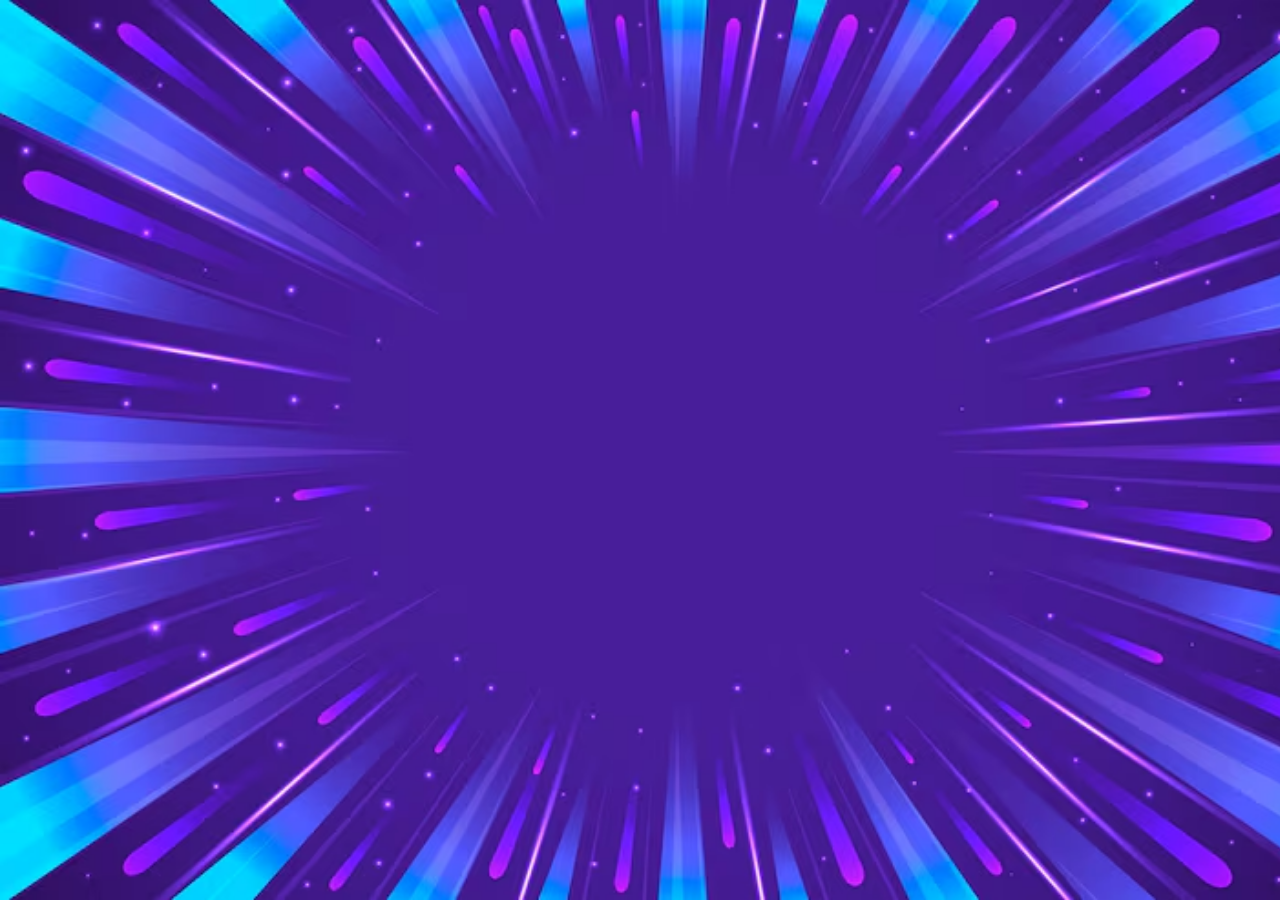
==== pokeapi/pokeapi.html @ 6d41d545 "Add files via upload" ====
<!DOCTYPE html>
<html lang="en">
<head>
    <meta charset="UTF-8">
    <meta name="viewport" content="width=device-width, initial-scale=1.0">
    <title>Pokedex</title>
    <link rel="shortcut icon" href="./poke-ball.jpg" type="image/x-icon">
    <link rel="stylesheet" href="./style.css">
</head>
<body>
    <main id="contenedor">
    </main>
    <script src="./main.js"></script>
</body>
</html>
---- pokeapi/style.css ----
body {
    font-family: Arial, sans-serif;
    background-image: url("./fondo.avif");
    background-attachment: fixed;
    background-size: cover;
    background-repeat: no-repeat;
}

main {
    max-width: 1000px;
    margin: 0 auto;
    display: grid;
    grid-template-columns: 1fr 1fr 1fr;
    grid-auto-flow: dense;
    gap: 1rem;
}

#poke-card {
    height: 250px;
    background-color: whitesmoke;
    border: 1px solid black;
    border-radius: 1rem;
    box-shadow: 0 0 3rem -1rem rgba(0, 0, 0, 0.25);
    padding-block: 1rem;
    text-transform: uppercase;
    position: relative;
    isolation: isolate;
}

#id-back {
    position: absolute;
    top: 0;
    left: 50%;
    transform: translate(-50%, -55%);
    font-size: 6rem;
    font-weight: 800;
    color: lightgray;
    z-index: -1;
    overflow: hidden;
}

#poke-imagen {
    padding-inline: 1rem;
    display: flex;
    justify-content: center;
}

#poke-imagen img {
    width: 100%;
    max-width: 6rem;
}

#poke-info {
    display: flex;
    flex-direction: column;
    gap: .5rem;
    padding-inline: 1rem;
    align-items: center;
    text-align: center;
}

#nombre-contenedor {
    display: flex;
    align-items: center;
    gap: 2rem;
    flex-wrap: wrap;
    justify-content: center;
}

#poke-id {
    padding: .2em .5em;
    background-color: white;
    padding: .25 .5rem;
    border-radius: 100vmax;
    font-size: small;
    font-weight: 500;
}

#poke-nombre {
    font-size: 1.4rem;
}

#poke-tipos {
    display: flex;
    gap: 0.5rem;
    font-size: .75rem;
    font-weight: 500;
    flex-wrap: wrap;
    justify-content: center;
}

.tipo {
    padding: .25rem .5rem;
    border-radius: 100vmax;
}

#poke-stats {
    display: flex;
    gap: 1rem;
    font-size: .85rem;
    justify-content: center;
    align-items: center;
}

.stat {
    background-color: lightgray;
    padding: .25rem .5rem;
    border-radius: 100vmax;
}


.normal {
    background-color: #A8A77A;
    color: black;
}

.fire {
    background-color: #F1802C;
    color: black;
}

.water {
    background-color: #678EEE;
    color: white;
}

.grass {
    background-color: #79C852;
    color: black;
}

.electric {
    background-color: #F6D032;
    color: black;
}

.ice {
    background-color: #9BD8D7;
    color: black;
}

.fighting {
    background-color: #BF3028;
    color: white;
}

.poison {
    background-color: #A141A0;
    color: white;
}

.ground {
    background-color: #DFC066;
    color: black;
}

.flying {
    background-color: #A891F2;
    color: black;
}

.psychic {
    background-color: #F85888;
    color: black;
}

.bug {
    background-color: #A9B821;
    color: black;
}

.rock {
    background-color: #B89F3A;
    color: black;
}

.ghost {
    background-color: #6D5798;
    color: white;
}

.dark {
    background-color: #6F5A4C;
    color: white;
}

.dragon {
    background-color: #7137F9;
    color: white;
}

.steel {
    background-color: #B7B7D0;
    color: black;
}

.fairy {
    background-color: #EFB6BC;
    color: black;
}
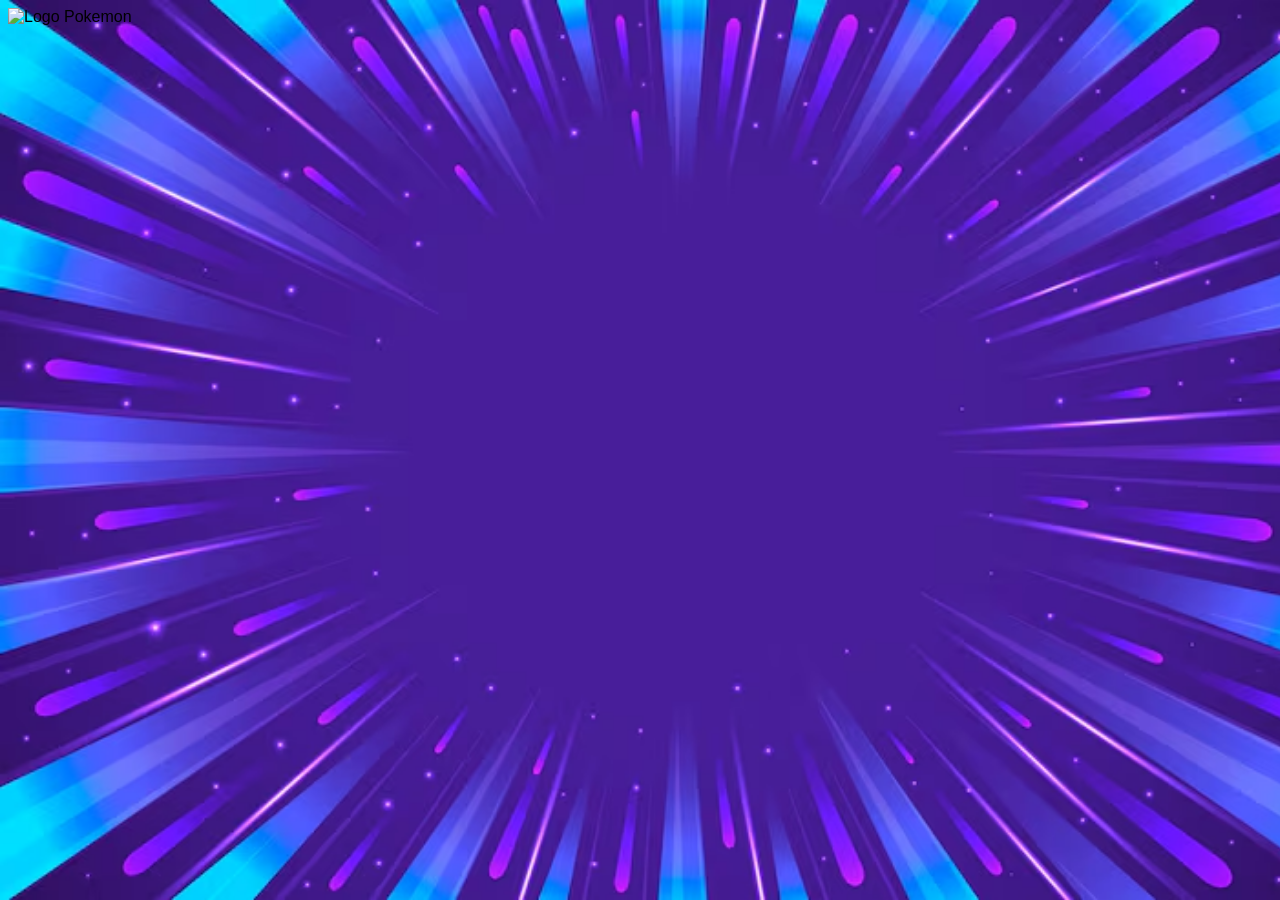
==== commit 8517ca46: "Update pokeapi.html" ====
--- a/pokeapi/pokeapi.html
+++ b/pokeapi/pokeapi.html
@@ -8,8 +8,11 @@
     <link rel="stylesheet" href="./style.css">
 </head>
 <body>
+    <header>
+        <img src="https://encrypted-tbn0.gstatic.com/images?q=tbn:ANd9GcRA4SgvQg0HZ8Ci_B2J8LXWcf7_2v1vqUF4lg&s" alt="Logo Pokemon">
+    </header>
     <main id="contenedor">
     </main>
     <script src="./main.js"></script>
 </body>
-</html>+</html>
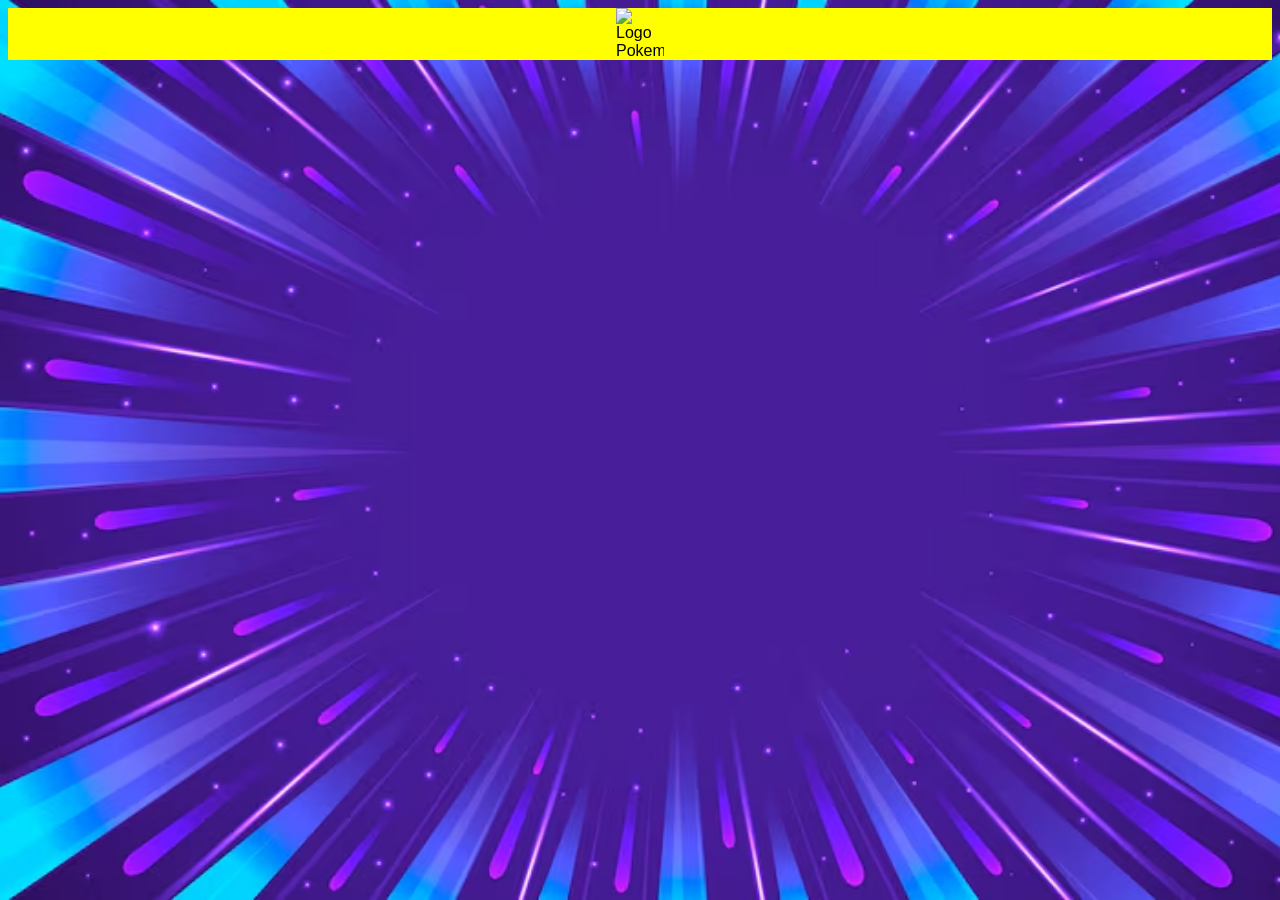
==== commit a445f18e: "Update pokeapi.html" ====
--- a/pokeapi/pokeapi.html
+++ b/pokeapi/pokeapi.html
@@ -9,7 +9,7 @@
 </head>
 <body>
     <header>
-        <img src="https://encrypted-tbn0.gstatic.com/images?q=tbn:ANd9GcRA4SgvQg0HZ8Ci_B2J8LXWcf7_2v1vqUF4lg&s" alt="Logo Pokemon">
+        <img src="https://encrypted-tbn0.gstatic.com/images?q=tbn:ANd9GcTvI9U-ImGqO7fh6lVypwxZCbx0xSa-qLV_LA&s" alt="Logo Pokemon">
     </header>
     <main id="contenedor">
     </main>
--- a/pokeapi/style.css
+++ b/pokeapi/style.css
@@ -13,6 +13,18 @@
     grid-template-columns: 1fr 1fr 1fr;
     grid-auto-flow: dense;
     gap: 1rem;
+}
+
+header {
+    background-color: yellow;
+    display: flex;
+    justify-content: center;
+    align-items: center;
+}
+
+header img {
+    width: 100%;
+    max-width: 3rem;
 }
 
 #poke-card {
@@ -197,4 +209,4 @@
 .fairy {
     background-color: #EFB6BC;
     color: black;
-}+}
